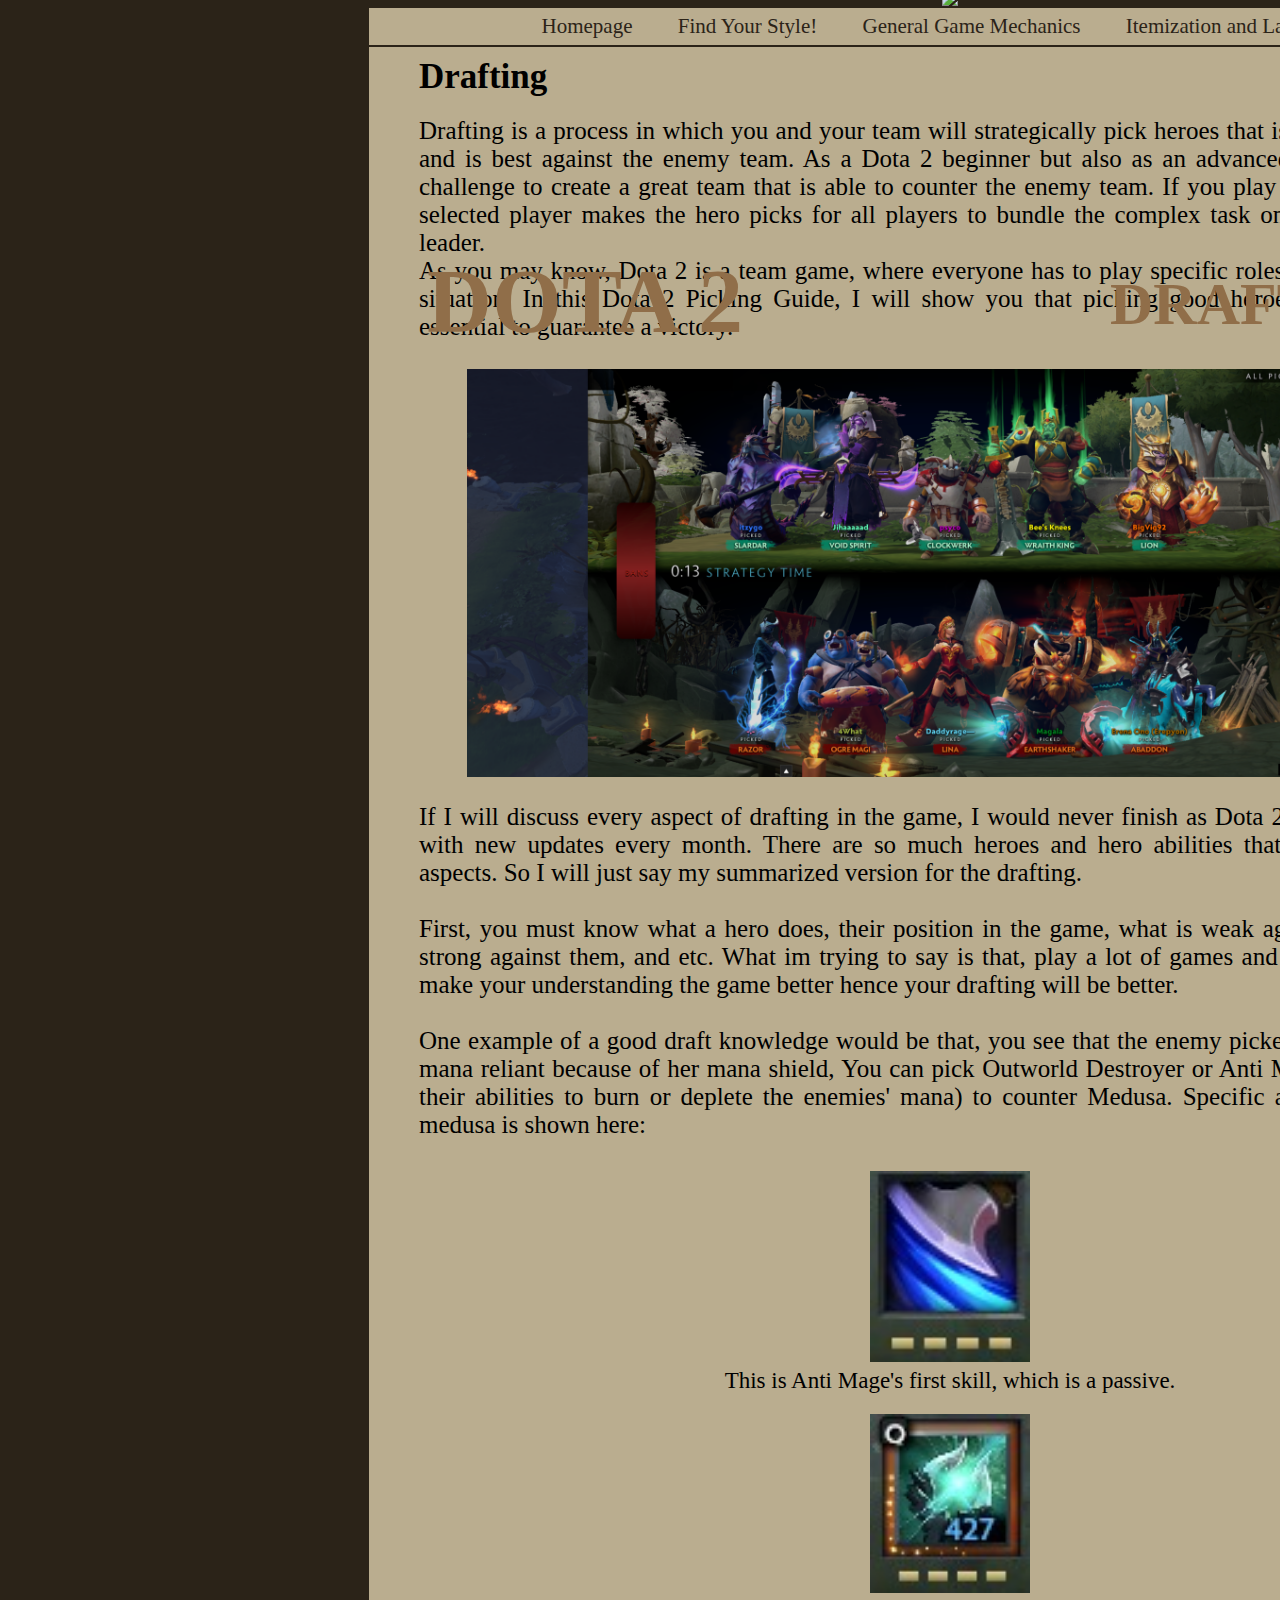
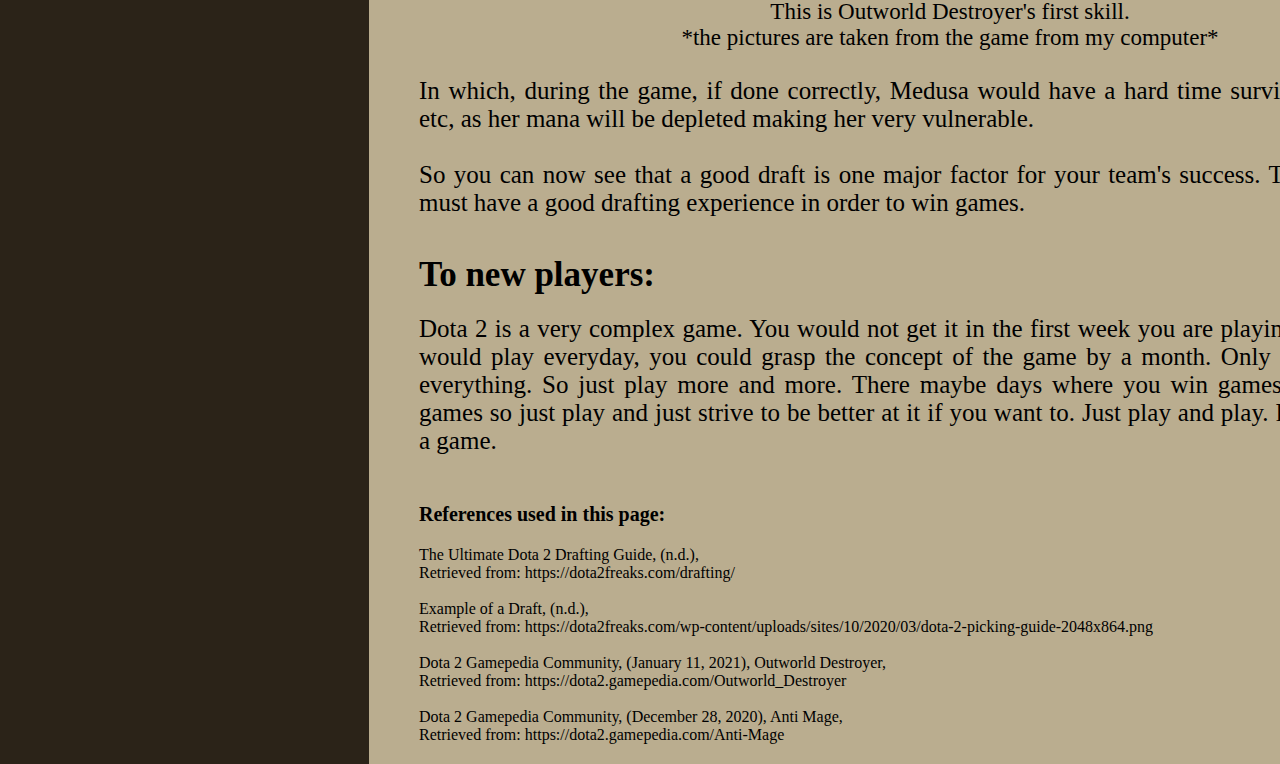
==== htdocs/D(page5).html @ 3c855b39 "idk" ====
<!DOCTYPE html>

	<html>

		<head>

		<title>Dota 2 Guide for Beginners</title>

		<meta charset="UTF-8">
		<meta name="author" content="Karlos Gelito">
		<meta name="keywords" content="html, CSS">
		<meta name="revised" content="12-14-2020">

		<link rel="stylesheet" type="text/css" href="../css/styles5.css">
        <link rel="icon" type="image/png" href="../images/icon.png">

		</head>

		<body id="wpr">

			<!-- Social Media Links -->

			<aside>
				<a href = "https://www.facebook.com/karlosrafael.gelito"><div class = "icon1"> </div></a>
				<a href = "https://twitter.com/Kael_Mao"><div class = "icon2"></div></a>
				<a href = "https://www.youtube.com/channel/UCPkaARl89RCckNE_D7tj-aA"><div class = "icon3"></div></a>
			</aside>

			<!-- Header -->

            <div id ="bgimg"><img src ="../images/image1.jpg" width ="1166px"></div>

			<header>DOTA 2</header>

			<h1 id="h2">DRAFTING</h1>

        	<div id="bg">

        	<!-- Navbar -->

        		<nav>

        			<hr id="hr1">

            		<ul id ="nav">
		                <li id="li1"><a href="../index.html">Homepage</a></li>
		                <li id="li2"><a href="FYS(page2).html">Find Your Style!</a></li>
		                <li id="li3"><a href="GGM(page3).html">General Game Mechanics</a></li>
		                <li id="li4"><a href="IL(page4).html">Itemization and Lane Phase</a></li>
	                </ul>
	            	
	            	<hr id="hr2">
	            	
	            </nav>
	            
	         <!-- Content -->

	         	<article>
		            <div id="ph1">Drafting</div>

		            <div id="p1"> 
		            	Drafting is a process in which you and your team will strategically pick heroes that is best for your team and is best against the enemy team. As a Dota 2 beginner but also as an advanced player, it is a big challenge to create a great team that is able to counter the enemy team. If you play captains mode, one selected player makes the hero picks for all players to bundle the complex task onto one experienced leader. <br>
		            	As you may know, Dota 2 is a team game, where everyone has to play specific roles according to every situation. In this Dota 2 Picking Guide, I will show you that picking good heroes for every role is essential to guarantee a victory. <br><br>

		            	<div id ="img"><img src ="../images/draft.png" width= "966px"></div>

		            	If I will discuss every aspect of drafting in the game, I would never finish as Dota 2 is a growing game with new updates every month. There are so much heroes and hero abilities that affect the drafting aspects. So I will just say my summarized version for the drafting. <br><br>

		            	First, you must know what a hero does, their position in the game, what is weak against them,  what is strong against them, and etc. What im trying to say is that, play a lot of games and heroes. This would make your understanding the game better hence your drafting will be better. 
		            	<br><br>

		            	One example of a good draft knowledge would be that, you see that the enemy picked Medusa, which is mana reliant because of her mana shield, You can pick Outworld Destroyer or Anti Mage (they can with their abilities to burn or deplete the enemies' mana) to counter Medusa. Specific ability that counters medusa is shown here:

		            <div id="p2">
		            	<br><br><span><a href="https://dota2.gamepedia.com/Anti-Mage"><div id ="img1"><img src ="../images/amskill.jpg" width= "15%"></div></a></span><span class= "hero">This is Anti Mage's first skill, which is a passive.</span> <span><a href="https://dota2.gamepedia.com/Outworld_Destroyer"><div id ="img2"><img src ="../images/odskill.jpg" width= "15%"></div></a></span><span class= "hero">This is Outworld Destroyer's first skill. <br>*the pictures are taken from the game from my computer*</span><br><br>
		            </div>

		            	In which, during the game, if done correctly, Medusa would have a hard time surviving in lane, fights, etc, as her mana will be depleted making her very vulnerable. <br><br>

		            	So you can now see that a good draft is one major factor for your team's success. That is why a player must have a good drafting experience in order to win games.
		            	<br><br>
		            </div>

		            <div id="ph1">
		            	To new players:
		            </div>

		            <div id="p3">
		            	Dota 2 is a very complex game. You would not get it in the first week you are playing it. Given that you would play everyday, you could grasp the concept of the game by a month. Only the concept but not everything. So just play more and more. There maybe days where you win games and days you lose games so just play and just strive to be better at it if you want to. Just play and play. Remember it is only a game. <br><br>
		            </div>
		        </article>

	        <!-- References -->

				<div id="refhr">References used in this page:</div>

				<footer>
					The Ultimate Dota 2 Drafting Guide, (n.d.),<br>
					Retrieved from: https://dota2freaks.com/drafting/ <br><br>

					Example of a Draft, (n.d.), <br>
					Retrieved from: https://dota2freaks.com/wp-content/uploads/sites/10/2020/03/dota-2-picking-guide-2048x864.png <br><br>

					Dota 2 Gamepedia Community, (January 11, 2021), Outworld Destroyer, <br>
					Retrieved from: https://dota2.gamepedia.com/Outworld_Destroyer <br><br>

					Dota 2 Gamepedia Community, (December 28, 2020), Anti Mage, <br>
					Retrieved from: https://dota2.gamepedia.com/Anti-Mage
				</footer>

			</div>

		</body>
		
	</html>
---- css/styles5.css ----
@font-face
{
	font-family: "TrajanProBold";
	src: url("../fontstyles/TrajanProBold.ttf");
}

@font-face
{
	font-family: "Adam";
	src: url("../fontstyles/Adam.ttf");
}

body
{
	background-color: rgb(43, 35, 24);
}

@keyframes reverseflashbang
{
	from {filter: brightness(0)}
	to{filter: brightness(1)}
}

body
{
	animation:reverseflashbang 0.5s;
}

#wpr
{
	margin: auto;
	margin-bottom: 0px;
	position: absolute;
	width: 1900px;
	
}

#bgimg
{
	text-align: center;
	margin-left: auto;
	margin-right: auto;
	margin-bottom: -390px;
	margin-top: -10px;
}

header
{
	font-family: "TrajanProBold";
	font-size: 90px;
	color: rgb(144, 110, 73);
	font-weight: bold;
	position: absolute;
	top: 250px;
	left: 0px;
	right: 730px;
	text-align: center;
}

#h2
{
	font-family: "TrajanProBold";
	font-size: 60px;
	color: rgb(144, 110, 73);
	font-weight: bold;
	position: absolute;
	top: 230px;
	left: 640px;
	right: 0px;
	text-align: center;
}

#bg
{
	padding-left: 50px;  
	padding-right: 50px;
	padding-bottom: 20px;
	margin-top: 386px;
	margin-left: 369px;
	margin-right: 369px;
	margin-bottom: 0px;
	background-color: rgb(186, 173, 143);

}

#nav
{
	font-family: "TrajanProBold";
	font-size: 21px;
	text-align: center;
	list-style-type: none;
	margin-left: -100px;
	margin-right: -100px;
}

#li1, #li2, #li3, #li4
{
	display: inline;
}

a
{
	text-decoration: none;
	color: rgb(43, 35, 24);
}

a:hover
{
	color: white;
}

a:active
{
	position: relative;
	top: 10px;
}

nav
{
	background-color: rgb(186, 173, 143);
	position: sticky;
	top: 0px;
	z-index: 3;
}

#hr1
{
	margin-left: -50px;
	margin-right: -50px;
	margin-bottom: -15px;
	height: 2px;
	background-color: rgb(43, 35, 24);
	border: none;
}

#hr2
{
	margin-top: -15px;
	margin-left: -50px;
	margin-right: -50px;
	height: 2px;
	background-color: rgb(43, 35, 24);
	border: none;
}

#li1
{
	margin-right: 40px;
}

#li2
{
	margin-right: 40px;
}

#li3
{
	margin-right: 40px;
}

#li4
{
	margin-right: 40px;
}

#wip
{
	font-family: "TrajanProBold";
	font-size: 35px;
	font-weight: bold;
	text-align: justify;
	color: black;
}

aside
{
	float: right;
	position: fixed;
	top: 40%;
	z-index: 4;
}

.icon1
{ 
	position: relative;
	background: url(../images/imgsprite.png) no-repeat -0px -153px;
	width: 84px;
	height: 77px;
}

.icon1:hover
{
	animation-name: ania;
	animation-duration: 0.5s;
	animation-iteration-count: 1;
	background: url(../images/imgsprite.png) no-repeat -0px -69px;
}

@keyframes ania
{
	from{background-position-y:-153px;}
	to{background-position-y:-69px;}
}

.icon2
{ 
	background: url(../images/imgsprite.png) no-repeat -672px -153px;
	width: 84px;
	height: 77px;
}

.icon2:hover
{
	animation-name: anib;
	animation-duration: 0.5s;
	animation-iteration-count: 1;
	background: url(../images/imgsprite.png) no-repeat -672px -70px;
}

@keyframes anib
{
	from{background-position-y:-153px;}
	to{background-position-y:-70px;}
}

.icon3
{ 
	position: relative;
	background: url(../images/imgsprite.png) no-repeat -841px -153px;
	width: 84px;
	height: 77px;
	bottom: 1px;
}

.icon3:hover
{
	animation-name: anic;
	animation-duration: 0.5s;
	animation-iteration-count: 1;
	background: url(../images/imgsprite.png) no-repeat -841px -70px;
}

@keyframes anic
{
	from{background-position-y:-153px;}
	to{background-position-y:-70px;}
}

#p1
{
	margin-top: 20px;
	font-family: "Century Gothic";
	font-size: 25px;
	text-align: justify;
	color: black;
}

#ph1
{
	font-family: "TrajanProBold";
	font-size: 35px;
	font-weight: bold;
	text-align: justify;
	color: black;
	margin-top: 10px;
}

#p2
{
	text-align: center;
	font-size: 23px;
}

#p3
{
	margin-top: 20px;
	font-family: "Century Gothic";
	font-size: 25px;
	text-align: justify;
	color: black;
}

#img
{
	clear: left;
	clear: right;
	text-align: center;
	margin-bottom: 20px;
}

#img1
{
	margin-top: -20px;
}

#img2
{
	margin-top: 20px;
}

#refhr
{
	margin-top: 20px;
	margin-bottom: 20px;
	font-family: "TrajanProBold";
	font-size: 20px;
	text-align: left;
	color: black;
	font-weight: bold;
}

.hero
{
	text-align: center;
}

footer
{
	margin-top: 20px;
	font-family: "Century Gothic";
	font-size: 16px;
	text-align: left;
	color: black;
}
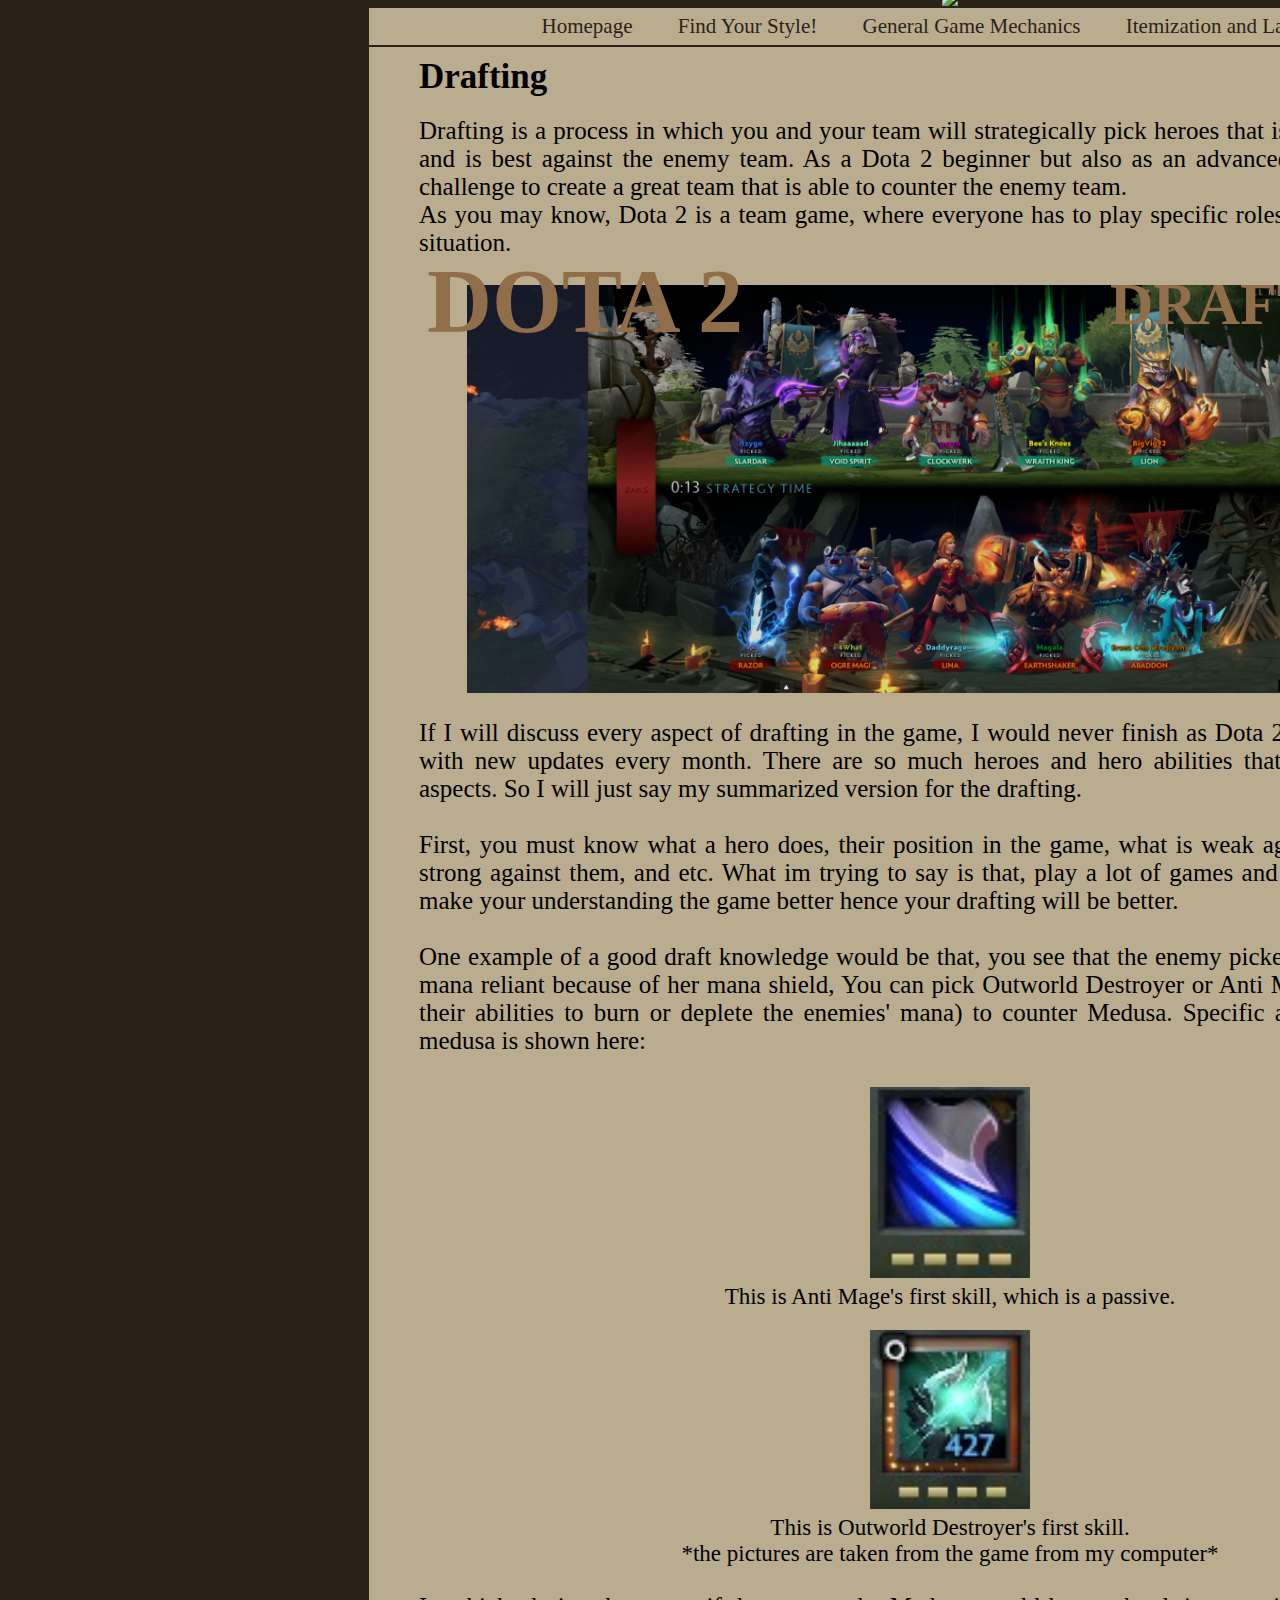
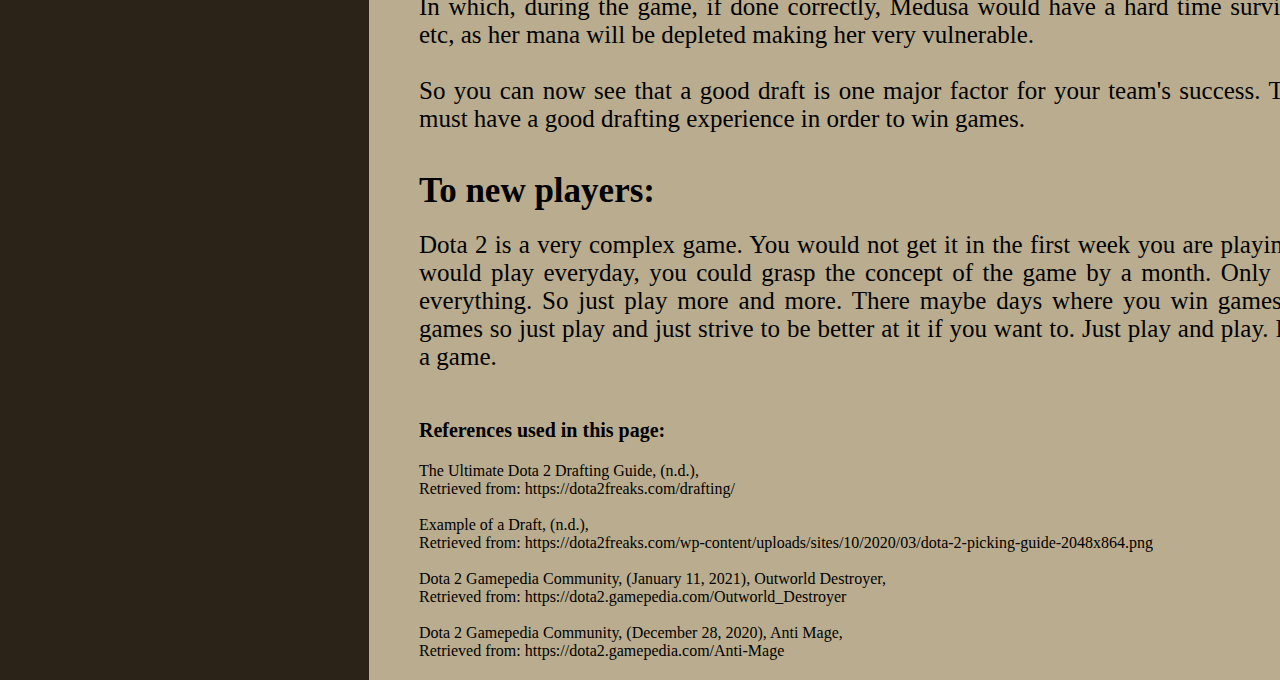
==== commit 8b4bf960: "idk" ====
--- a/htdocs/D(page5).html
+++ b/htdocs/D(page5).html
@@ -59,8 +59,8 @@
 		            <div id="ph1">Drafting</div>
 
 		            <div id="p1"> 
-		            	Drafting is a process in which you and your team will strategically pick heroes that is best for your team and is best against the enemy team. As a Dota 2 beginner but also as an advanced player, it is a big challenge to create a great team that is able to counter the enemy team. If you play captains mode, one selected player makes the hero picks for all players to bundle the complex task onto one experienced leader. <br>
-		            	As you may know, Dota 2 is a team game, where everyone has to play specific roles according to every situation. In this Dota 2 Picking Guide, I will show you that picking good heroes for every role is essential to guarantee a victory. <br><br>
+		            	Drafting is a process in which you and your team will strategically pick heroes that is best for your team and is best against the enemy team. As a Dota 2 beginner but also as an advanced player, it is a big challenge to create a great team that is able to counter the enemy team. <br>
+		            	As you may know, Dota 2 is a team game, where everyone has to play specific roles according to every situation. <br><br>
 
 		            	<div id ="img"><img src ="../images/draft.png" width= "966px"></div>
 
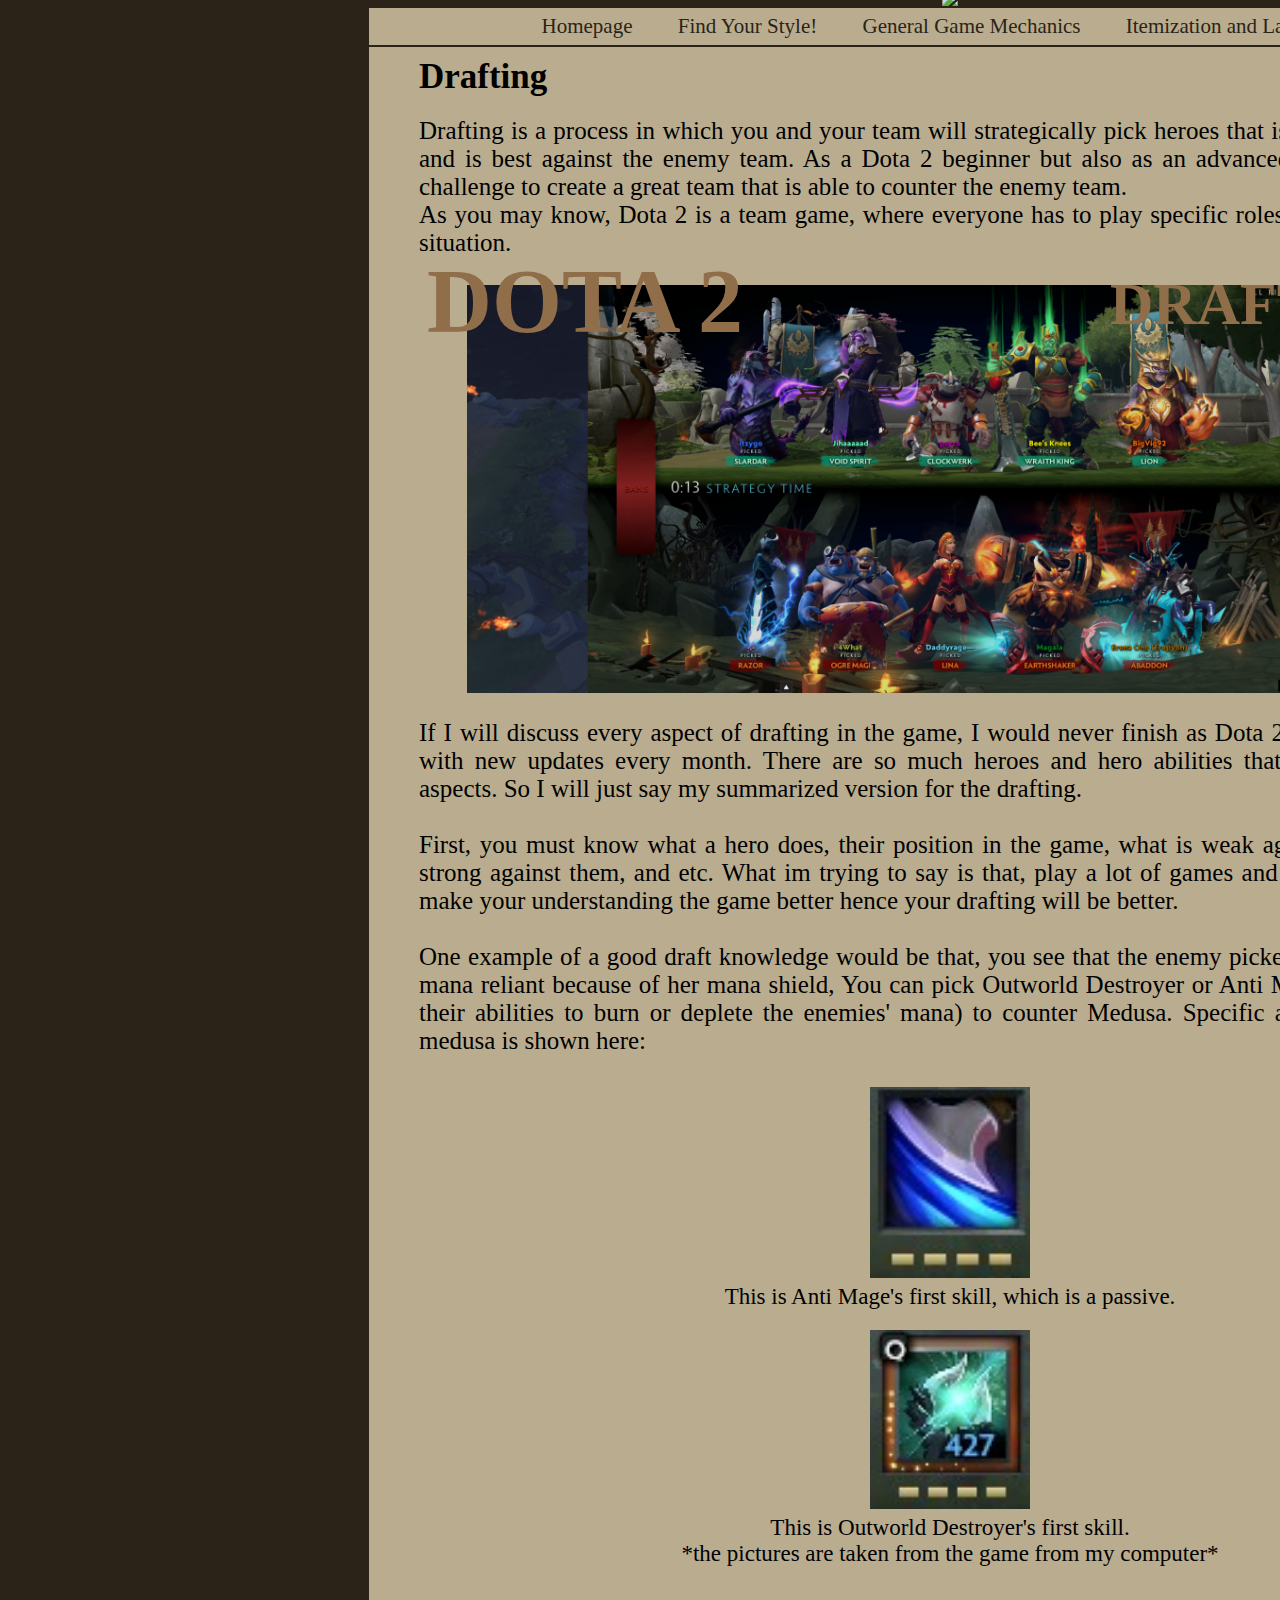
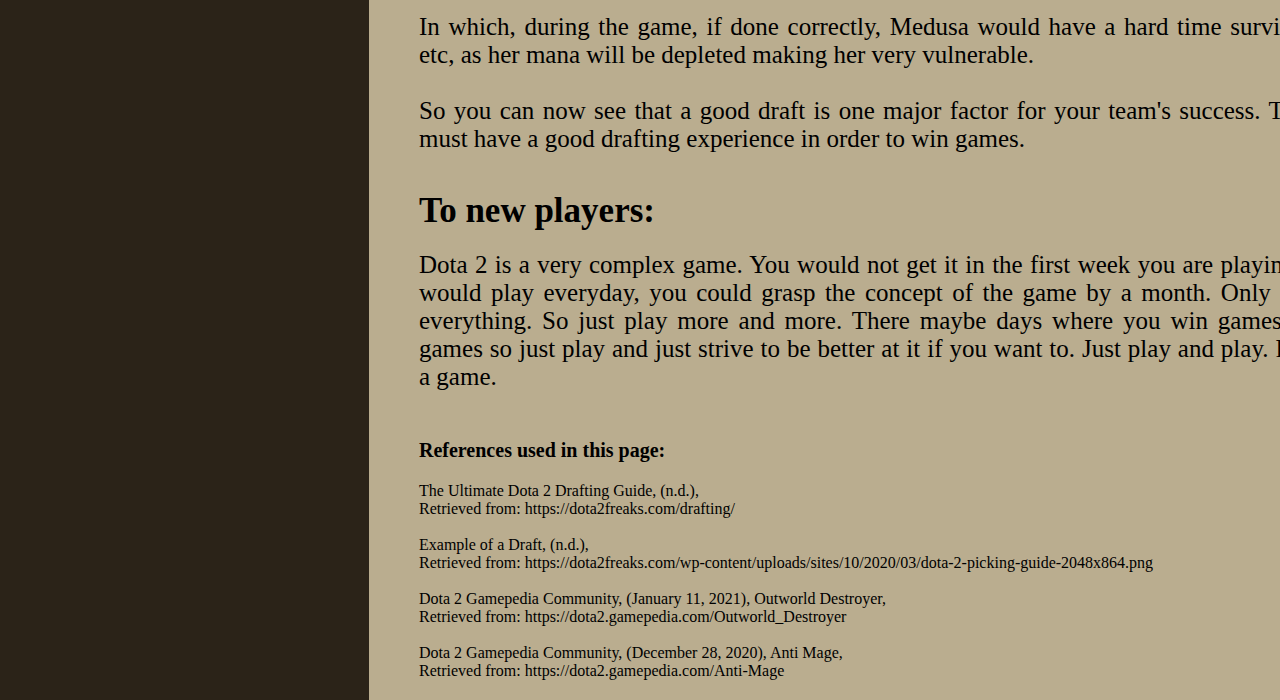
==== commit ff4efea5: "Update D(page5).html" ====
--- a/htdocs/D(page5).html
+++ b/htdocs/D(page5).html
@@ -70,11 +70,13 @@
 		            	<br><br>
 
 		            	One example of a good draft knowledge would be that, you see that the enemy picked Medusa, which is mana reliant because of her mana shield, You can pick Outworld Destroyer or Anti Mage (they can with their abilities to burn or deplete the enemies' mana) to counter Medusa. Specific ability that counters medusa is shown here:
+		            </div>
 
 		            <div id="p2">
 		            	<br><br><span><a href="https://dota2.gamepedia.com/Anti-Mage"><div id ="img1"><img src ="../images/amskill.jpg" width= "15%"></div></a></span><span class= "hero">This is Anti Mage's first skill, which is a passive.</span> <span><a href="https://dota2.gamepedia.com/Outworld_Destroyer"><div id ="img2"><img src ="../images/odskill.jpg" width= "15%"></div></a></span><span class= "hero">This is Outworld Destroyer's first skill. <br>*the pictures are taken from the game from my computer*</span><br><br>
 		            </div>
 
+		            <div id="p3">
 		            	In which, during the game, if done correctly, Medusa would have a hard time surviving in lane, fights, etc, as her mana will be depleted making her very vulnerable. <br><br>
 
 		            	So you can now see that a good draft is one major factor for your team's success. That is why a player must have a good drafting experience in order to win games.
